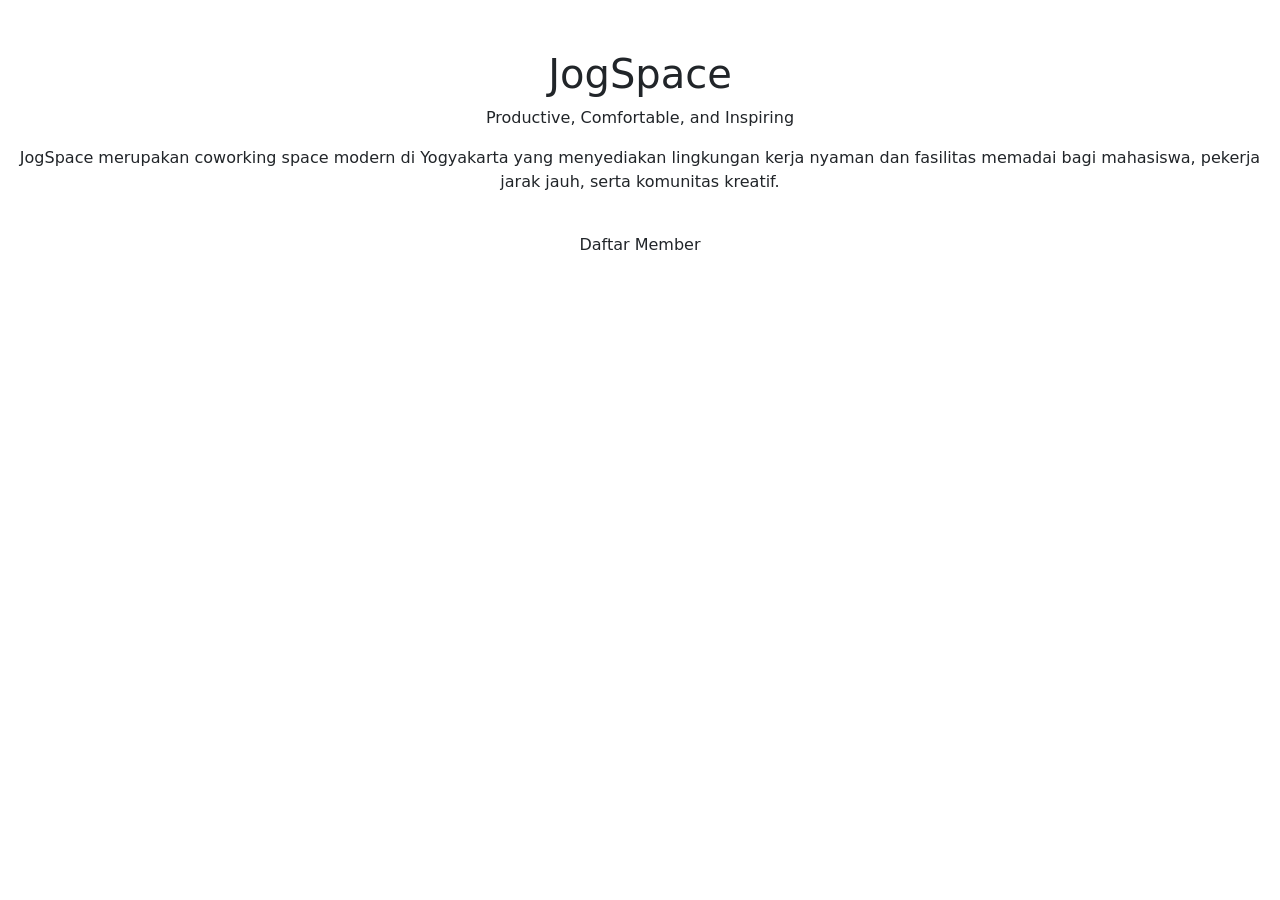
==== index.html @ 6787580b "Add files via upload" ====
<!DOCTYPE html>
<html lang="en">
<head>
    <meta charset="UTF-8">
    <meta name="viewport" content="width=device-width, initial-scale=1.0">
    <link href="https://cdn.jsdelivr.net/npm/bootstrap@5.3.8/dist/css/bootstrap.min.css" rel="stylesheet" integrity="sha384-sRIl4kxILFvY47J16cr9ZwB07vP4J8+LH7qKQnuqkuIAvNWLzeN8tE5YBujZqJLB" crossorigin="anonymous">
    <title>JogSpace</title>
    <link rel="stylesheet" href="css/style.css">
</head>
<body>
<!-- As a heading -->
<nav class="navbar navbar-expand-lg navbar-dark">
<div class="container-fluid">
<span class="navbar-brand mb-0 h1">JogSpace</span>
</div>
</nav>

<section class="hero">
<div class="hero-content text-center">
<h1>JogSpace</h1>
<p>
    Productive, Comfortable, and Inspiring
</p>
<p>
    JogSpace merupakan coworking space modern di Yogyakarta yang menyediakan lingkungan kerja nyaman
    dan fasilitas memadai bagi mahasiswa, pekerja jarak jauh, serta komunitas kreatif.
</p>
    <a href="form.html" class="btn btn-jogspace mt-3">
        Daftar Member
     </a>
    </div>
</section>
    
</body>
</html>
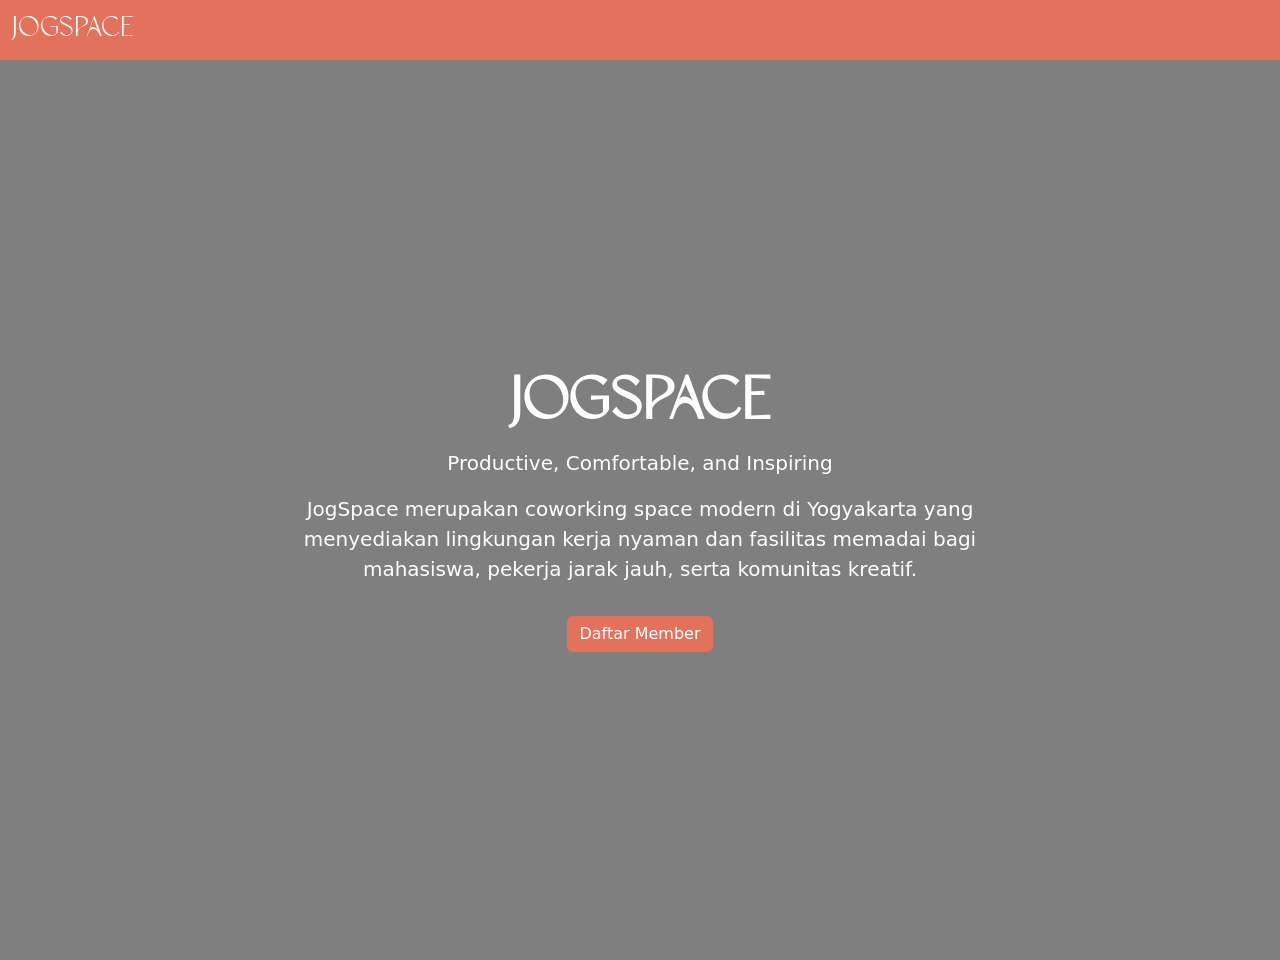
==== commit 1fd66ec3: "Change stylesheet path to uppercase 'CSS'" ====
--- a/index.html
+++ b/index.html
@@ -5,7 +5,7 @@
     <meta name="viewport" content="width=device-width, initial-scale=1.0">
     <link href="https://cdn.jsdelivr.net/npm/bootstrap@5.3.8/dist/css/bootstrap.min.css" rel="stylesheet" integrity="sha384-sRIl4kxILFvY47J16cr9ZwB07vP4J8+LH7qKQnuqkuIAvNWLzeN8tE5YBujZqJLB" crossorigin="anonymous">
     <title>JogSpace</title>
-    <link rel="stylesheet" href="css/style.css">
+    <link rel="stylesheet" href="CSS/style.css">
 </head>
 <body>
 <!-- As a heading -->
@@ -32,4 +32,4 @@
 </section>
     
 </body>
-</html>+</html>
--- a/CSS/style.css
+++ b/CSS/style.css
@@ -0,0 +1,145 @@
+@font-face {
+    font-family: 'amoera';
+    src: url('../assets/amoera.ttf') format('truetype');
+}
+
+.navbar-brand {
+    font-family: 'amoera', sans-serif;
+    font-size: 28px;
+}
+
+.navbar{
+    background-color: rgba(226, 114, 91);
+}
+
+.hero {
+    background: url('../assets/coworking.png') center/cover no-repeat;
+    height: 100vh;
+    position: relative;
+    display: flex;
+    justify-content: center;
+    align-items: center;
+    color: white;
+}
+
+/* overlay gelap */
+.hero::before {
+    content: "";
+    position: absolute;
+    top: 0;
+    left: 0;
+    right: 0;
+    bottom: 0;
+    background: rgba(0, 0, 0, 0.5);
+}
+
+/* supaya teks di atas overlay */
+.hero-content {
+    position: relative;
+    z-index: 1;
+    max-width: 700px;
+}
+
+.hero h1 {
+    font-family: 'amoera', sans-serif;
+    font-size: 60px;
+    font-weight: bold;
+}
+
+.hero p {
+    font-size: 20px;
+}
+.container h2{
+    font-family: 'amoera', sans-serif;
+    font-size: 60px;
+    font-weight: bold;
+
+}
+
+.form {
+    background: url('../assets/coworking.png') center/cover no-repeat;
+    height: 100vh;
+    position: relative;
+    display: flex;
+    justify-content: center;
+    align-items: center;
+    color: white;
+}
+
+/* overlay gelap */
+.form::before {
+    content: "";
+    position: absolute;
+    top: 0;
+    left: 0;
+    right: 0;
+    bottom: 0;
+    background: rgba(0, 0, 0, 0.5);
+}
+
+.card {
+    background-color:rgba(226, 114, 91, 0.496);
+    border: none;
+}
+
+.form h2{
+    color: #ffffff;
+    font-family: 'amoera', sans-serif;
+    font-size: 40px;
+    font-weight: bold;
+}
+
+.form-label{
+     color: #ffffff;
+}
+
+.form2{
+     color: #ffffff;
+}
+
+.landing {
+    background: url('../assets/coworking.png') center/cover no-repeat;
+    height: 100vh;
+    position: relative;
+    display: flex;
+    justify-content: center;
+    align-items: center;
+    color: white;
+}
+
+/* overlay gelap */
+.landing::before {
+    content: "";
+    position: absolute;
+    top: 0;
+    left: 0;
+    right: 0;
+    bottom: 0;
+    background: rgba(0, 0, 0, 0.5);
+}
+
+.landing-content {
+    position: relative;
+    z-index: 1;
+    max-width: 700px;
+}
+.landing h3{
+    color:white;
+    font-family: 'amoera', sans-serif;
+    font-size: 30px;
+    font-weight: bold;
+
+}
+
+.btn-jogspace {
+    background-color: rgba(226, 114, 91, 1);
+    color: white;
+    border: none;
+}
+
+.btn-jogspace:hover {
+    background-color: rgba(226, 114, 91, 0.8);
+    color: white;
+}
+
+
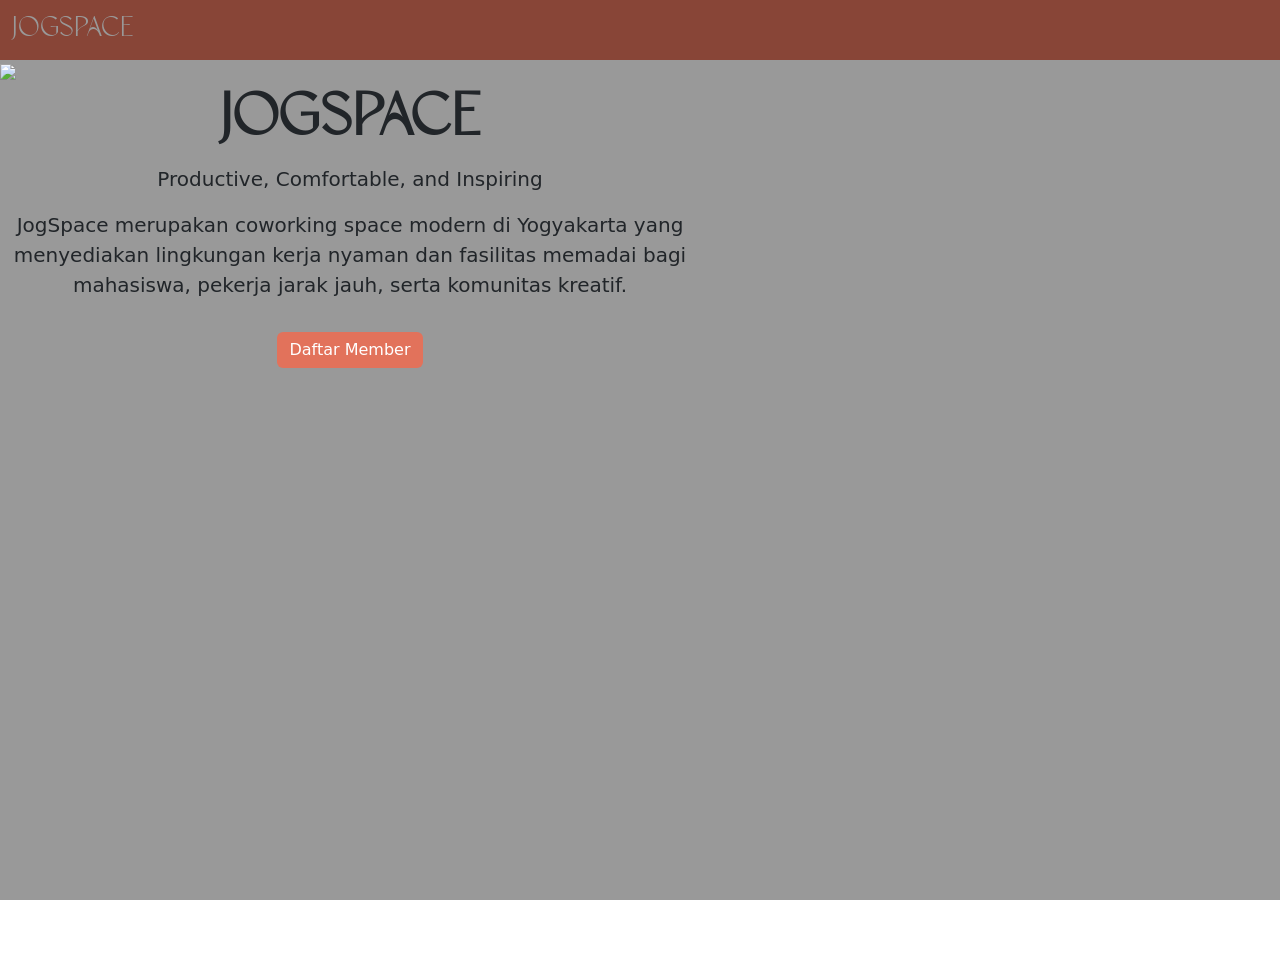
==== commit a768b02f: "Add image to hero section in index.html" ====
--- a/index.html
+++ b/index.html
@@ -16,6 +16,7 @@
 </nav>
 
 <section class="hero">
+<img src="assets/coworking.png" style="width:300px;">
 <div class="hero-content text-center">
 <h1>JogSpace</h1>
 <p>
--- a/CSS/style.css
+++ b/CSS/style.css
@@ -13,25 +13,12 @@
 }
 
 .hero {
-    background: url('../assets/coworking.png') center/cover no-repeat;
+    background-image: url('/jogspace/assets/coworking.png');
+    background-size: cover;
+    background-position: center;
     height: 100vh;
-    position: relative;
-    display: flex;
-    justify-content: center;
-    align-items: center;
-    color: white;
 }
 
-/* overlay gelap */
-.hero::before {
-    content: "";
-    position: absolute;
-    top: 0;
-    left: 0;
-    right: 0;
-    bottom: 0;
-    background: rgba(0, 0, 0, 0.5);
-}
 
 /* supaya teks di atas overlay */
 .hero-content {
@@ -64,18 +51,9 @@
     justify-content: center;
     align-items: center;
     color: white;
+    z-index: 0;
 }
 
-/* overlay gelap */
-.form::before {
-    content: "";
-    position: absolute;
-    top: 0;
-    left: 0;
-    right: 0;
-    bottom: 0;
-    background: rgba(0, 0, 0, 0.5);
-}
 
 .card {
     background-color:rgba(226, 114, 91, 0.496);
@@ -105,18 +83,9 @@
     justify-content: center;
     align-items: center;
     color: white;
+    z-index: 0;
 }
 
-/* overlay gelap */
-.landing::before {
-    content: "";
-    position: absolute;
-    top: 0;
-    left: 0;
-    right: 0;
-    bottom: 0;
-    background: rgba(0, 0, 0, 0.5);
-}
 
 .landing-content {
     position: relative;
@@ -142,4 +111,22 @@
     color: white;
 }
 
+.hero::before,
+.form::before,
+.landing::before {
+    content: "";
+    position: absolute;
+    inset: 0;
+    background: rgba(0, 0, 0, 0.4);
+    z-index: 1;
+}
 
+.hero > *,
+.form > *,
+.landing > * {
+    position: relative;
+    z-index: 2;
+}
+
+
+
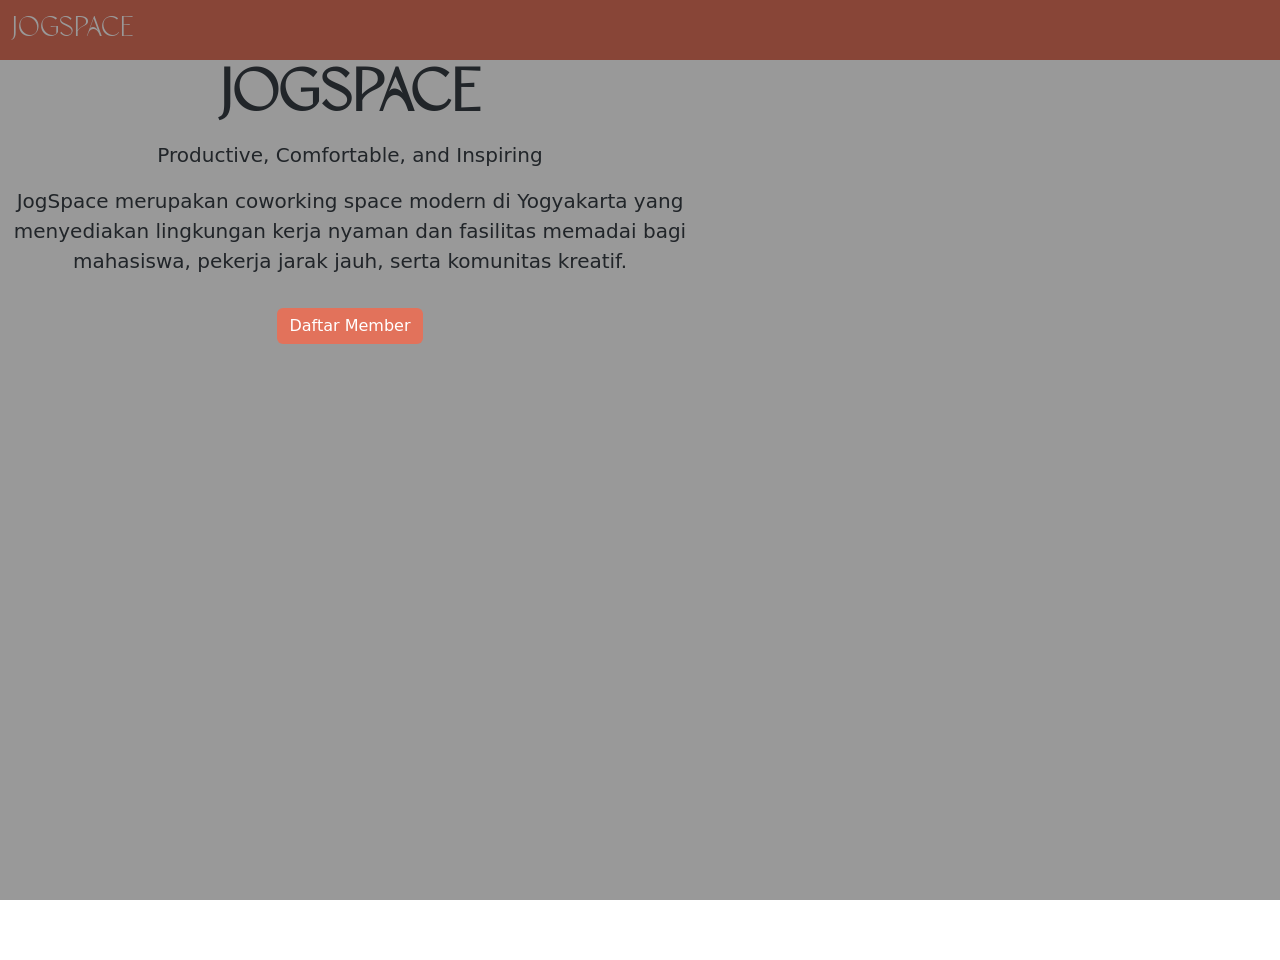
==== commit 7cc52fa0: "Fix HTML formatting in index.html" ====
--- a/index.html
+++ b/index.html
@@ -16,7 +16,6 @@
 </nav>
 
 <section class="hero">
-<img src="assets/coworking.png" style="width:300px;">
 <div class="hero-content text-center">
 <h1>JogSpace</h1>
 <p>
